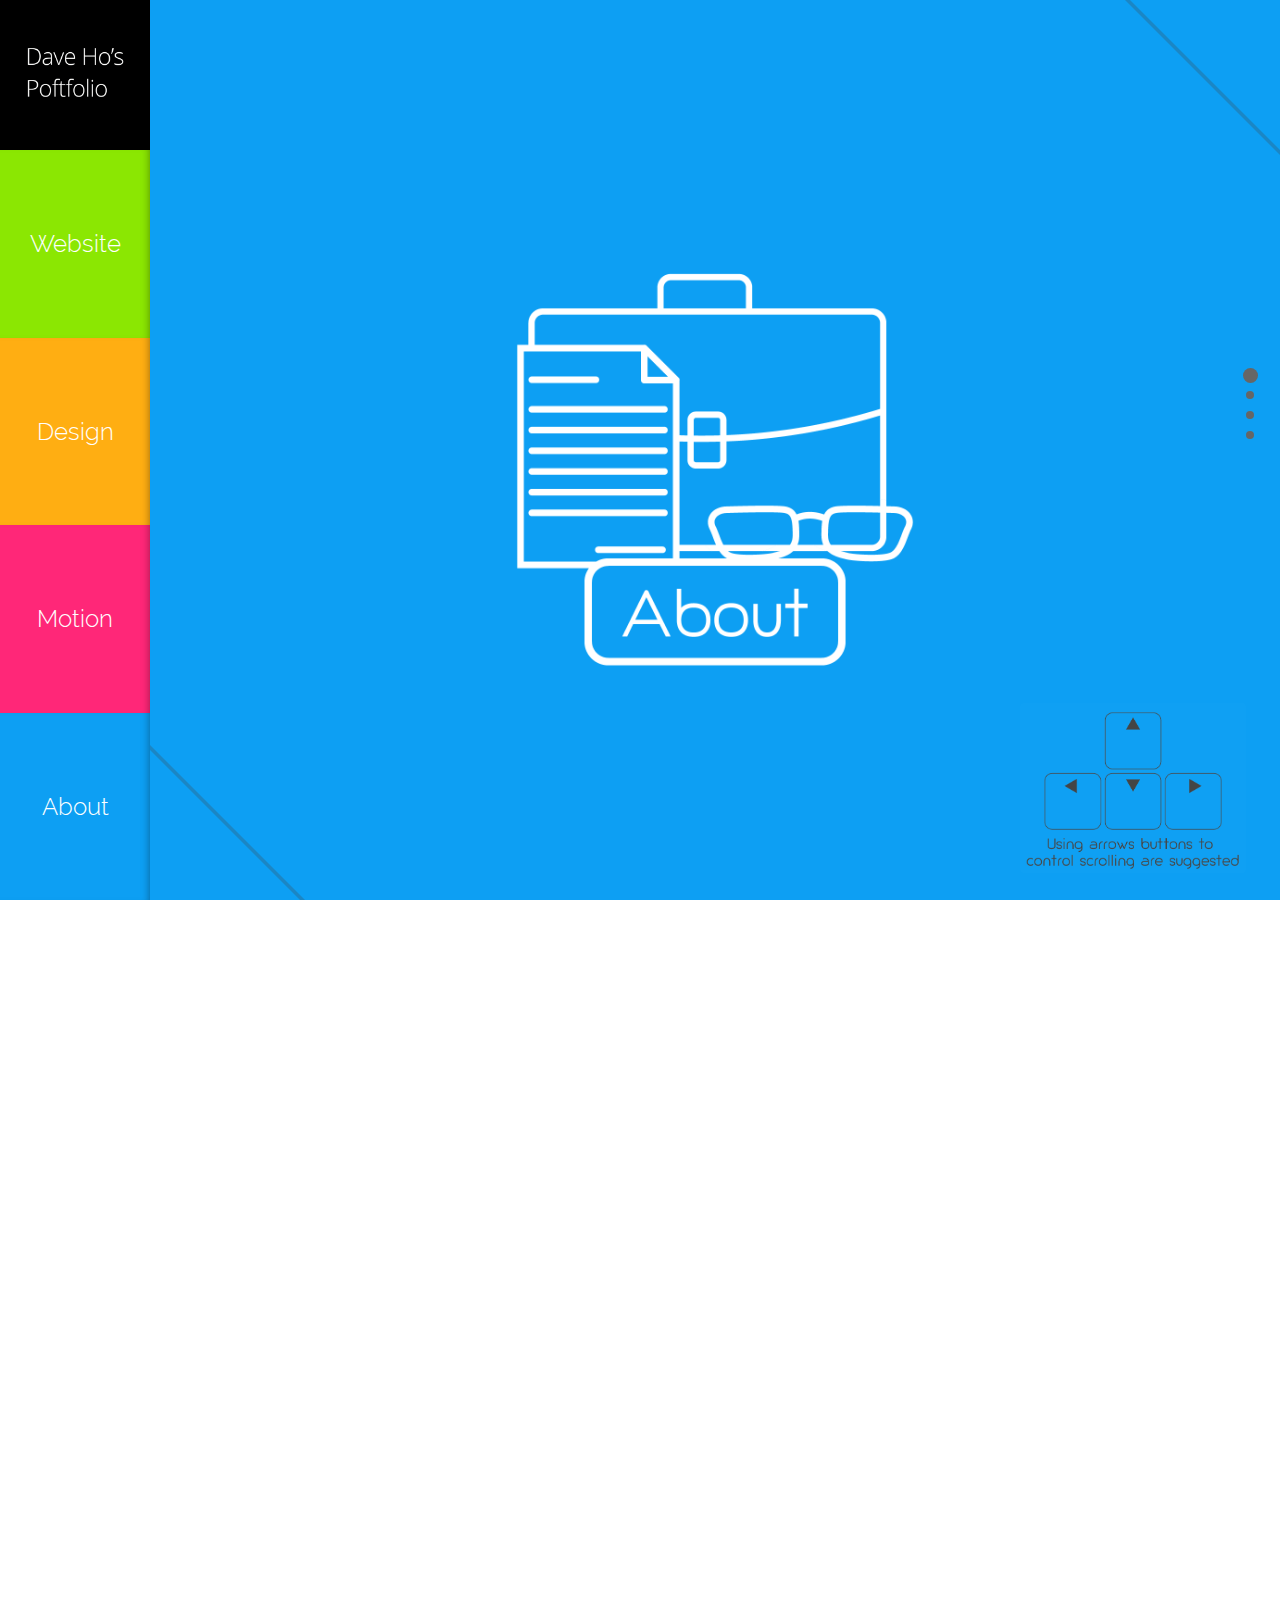
==== about.php.html @ 94d3ca9c "dave's portfolio site" ====
<!doctype html>
<html>
<head>
	<meta charset="UTF-8">
	<title>Dave Ho's Portfolio</title>
	<link rel="stylesheet" type="text/css" href="style.css">
	<link rel="stylesheet" type="text/css" href="color.css">
	<link rel="stylesheet" type="text/css" href="Grid.css">
	<link rel="icon" href="Asset/Logo-01.png">
  	<link rel="stylesheet" href="animate.min.css">
	<link rel="stylesheet" type="text/css" href="fullpage.css" />
	<script type="text/javascript" src="fullpage.js"></script>
    <script src="https://code.jquery.com/jquery-1.9.1.min.js"></script>
	<script src="vendors/easings.min.js"></script>
	<script type="text/javascript" src="vendors/scrolloverflow.min.js"></script>
	<script src="wow.min.js"></script>
	<script>new WOW().init();</script>
	<link rel="stylesheet" type="text/css" href="jquery.fancybox.min.css" />
	<script type="text/javascript" src="jquery.fancybox.min.js"></script>
	<link type="text/css" rel="stylesheet" href="lightslider.css" />
	<script src="lightslider.js"></script>
</head>
	
	<style>.section{
			text-align: center;
		}
/*-------------------------section 1-------------------------*/
		img#icon {
			width: 100%;
			min-width: 20vw;
		}
		div#section1 table {
			margin: auto;
			border-spacing: 3vw;
		}
		div#section1 table h2 {
			margin-left: 16px;
		}
		
/*-------------------------section 2-------------------------*/
		div#section2 table{
			margin: auto;
    		width: 60vw;
		}
		table#knowledge td {
			vertical-align: top;
		}
		table#knowledge img {
			width: 7vw;
		}
		div#section2 h2 {
			text-align: center;
			display: block;
			margin: 30px 0;
			font-size: 35px;
		}
		
/*-------------------------section 3-------------------------*/
		div#section3 h1 {
			margin: 55px 0 30px;
    		font-size: 35px;
		}

		div#section3 h2, div#section3 h3 {
			margin: 15px 0 0;
		}
		
/*-------------------------section 4-------------------------*/
		div#section4 h1 {
			margin: 0 0 30px;
    		font-size: 35px;
		}

		div#section4 h2, div#section4 h3 {
			margin: 15px 0 0;
		}
		
	</style>
<body>
	<svg width="155" height="155" id="PageMark1" class="animated fadeInRight delay-1s">
	 	<polygon points="0,0 155,155 155,0 " style="fill:#4444" />
	 	<polygon points="5,0 155,150 155,0 " style="fill:#0d9ff3"/>
	</svg>
	<svg width="155" height="155" id="PageMark2" class="animated fadeInUp delay-1s">
	 	<polygon points="0,0 155,155 0,155 " style="fill:#4444" />
	 	<polygon points="0,5 150,155 0,155 " style="fill:#0d9ff3"/>
	</svg>
	
		<div id="pagemenu"  class="animated fadeInLeft">
		<div id="pagelogo" class="">
			<a href="index.html"><img src="Asset/Logo-01.png"></a>
		</div>
		<table>
			<tr>
				<td class="animated fadeInLeft delay-01s bg-green">
					<a href="web.php.html">Website</a>
				</td>
			</tr>
			
			<tr>
				<td class="animated fadeInLeft delay-02s bg-orange">
					<a href="design.php.html">Design</a>
				</td>
			</tr>
			
			<tr>
				<td class="animated fadeInLeft delay-03s bg-red">
					<a href="motion.php.html">Motion</a>
				</td>
			</tr>
						
			<tr>
				<td class="animated fadeInLeft delay-04s bg-blue">
					<a href="about.php.html">About</a>
				</td>
			</tr>
			
		</table>
	</div>	
	<div id="ScreenWrap"  class="animated fadeInUp">
		
		<ul id="slideMenu" class="animated fadeInRight delay-2s">
			<li data-menuanchor="page00" class="active"><a href="#page00"><div></div></a></li>
			<li data-menuanchor="page04"><a href="#page03"><div></div><span>Profile</span></a></li>
			<li data-menuanchor="page03"><a href="#page02"><div></div><span>Skills</span></a></li>
			<li data-menuanchor="page01"><a href="#page01"><div></div><span>Work Experience</span></a></li>
		</ul>
		
		<div id="fullpage">

			<div class="section bg-blue" id="section0">
				<img class="pagelanding" src="Asset/m-logo/Logo_About.png" >
				<img class="animated slower fadeInOut delay-1s" src="Asset/Button%20Suggest.png" id="ButtonSuggest">
			</div>

			<div class="section" id="section1">
				<table class="w10">
					<tr>
						<td rowspan="3" width="40%"><img id="icon" src="Asset/image/about/icon.jpg" class="hover-scale"></td>
						<td class="hover-scale w-full">
							<span style="font-size: 20px;" class="blue al-left w-full block">Name</span>
							<h2 style="font-size: 36px;">Ho Sze Kit (Dave)</h2>
							<span style="font-size: 18px;margin-left: 300px;">Multimedia Designer</span>
						</td>
					</tr>
					<tr>
						<td class="hover-scale w-full">
							<span style="font-size: 20px;" class="blue al-left w-full block">E-mail</span>
							<h2>kit_9766@hotmail.com</h2>
						</td>
					</tr>
					<tr>
						<td class="hover-scale w-full" >
							<span style="font-size: 20px;" class="blue al-left w-full block">Website</span>
							<h2>daveworks9091.com</h2>
						</td>
					</tr>
				</table>
			</div>

			<div class="section" id="section2">
				<h2 class="blue">Computer Skills</h2>
				<div>
				
					<table id="knowledge">
						<tr>
							<td><img class="hover-scale" src="Asset/image/about/logo_Office.png"></td>
							<td><img class="hover-scale" src="Asset/image/about/logo_HTML.png"></td>
							<td><img class="hover-scale" src="Asset/image/about/logo_CSS.png"></td>
							<td><img class="hover-scale" src="Asset/image/about/logo_Java.png"></td>
							<td><img class="hover-scale" src="Asset/image/about/jquery.png"></td>
							<td><img class="hover-scale" src="Asset/image/about/logo_Xcode.png"><br>Basic usage</td>
							<td><img class="hover-scale" src="Asset/image/about/logo_Sketch.svg"></td>
						</tr>
						<tr>
							<td><img class="hover-scale" src="Asset/image/about/logo_XD.svg"></td>
							<td><img class="hover-scale" src="Asset/image/about/logo_ai.png"></td>
							<td><img class="hover-scale" src="Asset/image/about/logo_dw.png"></td>
							<td><img class="hover-scale" src="Asset/image/about/logo_ae.png"><br>Basic usage</td>
							<td><img class="hover-scale" src="Asset/image/about/logo_ps.png"></td>
							<td><img class="hover-scale" src="Asset/image/about/logo_pr.png"></td>
							<td><img class="hover-scale" src="Asset/image/about/logo_wordpress.png"><br>Basic usage</td>
						</tr>
						<tr>
						</tr>
					</table>
					<br>

				
				</div>
			</div>


			<div class="section" id="section4">
				<h1 class="blue">Work Experience </h1>
				<section class="hover-scale">
					<h2>UI/UX Designer</h2>
					<h3 style="color:#666">International Data Insight Service Limited (Full-time, April 2020 - Feb 2021</h3>
				</section>
				<br>				<section class="hover-scale">
					<h2>Web Designer</h2>
					<h3 style="color:#666">ECShopCity & FANWorkShop (Full-time, Jan 2019 - April 2019)</h3>
				</section>
				<br>
				<section class="hover-scale">
					<h2>Web & Mobile Designer</h2>
					<h3 style="color:#666">Object Valley (asia pacific) ltd (Full-time, Jan 2017 - Jan 2019)</h3>
				</section>
				<br>
				<section class="hover-scale">
					<h2>Multimedia Designer</h2>
					<h3 style="color:#666">Ultra Active Technology Limited (Full Time, May 2016 - Dec 2016)</h3>
				</section>
				<br>
				<section class="hover-scale">
					<h2>Multimedia & IT Officer</h2>
					<h3 style="color:#666">EQS TodayIR Limited (Full Time, Feb 2015 - April 2016)</h3>
				</section>
				<br>
				<section class="hover-scale">
					<h2>Freelancer</h2>
					<h3 style="color:#666">(Part Time, Feb 2014 - Feb 2015)</h3>
				</section>
				<br>
				<section class="hover-scale">
					<h2>Production Assistant</h2>
					<h3 style="color:#666">Bright Smart Securities International (H.K.) Limited (Full Time, Aug 2013 - Feb 2014)</h3>
				</section>
				<br>
			</div>

		</div>
	</div>
	
	
	
	<script type="text/javascript" src="fullpage.js"></script>
	<script type="text/javascript">
		var myFullpage = new fullpage('#fullpage', {
			scrollingSpeed: 500,
			anchors: ['page00', 'page03', 'page02', 'page01'],
			menu: '#slideMenu'
		});
		
	</script>
</body>
</html>
---- style.css ----
@charset "UTF-8";
/* CSS Document */
@font-face{
	font-family: myFont;
    src: url("Raleway-Light.ttf");
}
@font-face{
	font-family: myFontThin;
    src: url("Raleway-ExtraLight.ttf");
}
* {
	margin:0;
	padding: 0;
	font-family:myFont;
}
a{
    text-decoration: none;
}
.mainmenu{
    width: 100%;
    text-align: center;
    display: inline-block;
    position: absolute;
    left: 0;
    bottom: 5%;
}
.mainmenu ul {
    display: inline-flex;
}
.mainmenu ul li{
	list-style: none;
	float:left;
	margin:auto;
	text-align: center;
}
.mainmenu ul li a{
	width: auto;
	height: auto;
	display: block;
	padding: 15px 20px 10px;
	line-height: 30px;
	font-size:24px;  
}
.mainmenu ul li a, .mainmenu ul li a *{
	font-family:myFontThin;
	transition: all 0.3s ease;
}
.mainmenu span {
	font-size:1.3em;
}
.menuhover:hover {
	padding: 15px 35px 10px ;
}
footer{
	width:100%;
	min-width: 1000px; 
	padding-bottom:15px;
	clear:both;
	position:relative;
	z-index: 5;
}
footer img{
	width:100%;
	height:auto;
	position:relative;
	filter: grayscale(100%);
	clear:both;
	z-index: 5;
}
footer h3{
	margin-left:60vw;
	color:#EEE;
	width: 320px;
	height:auto;
}

/*-------------------------Page Setting-------------------------*/
svg#PageMark1 {
    position: fixed;
    top: 0;
    right: 0;
    z-index: 9999;
}
svg#PageMark2 {
    position: fixed;
    bottom: 0;
    left: 150px;
    z-index: 9999;
}
div#ScreenWrap {
    width: calc(100% - 150px);
    float: right;
}
.Wrapper {
    width: 95%;
    height: 95%;
    display: block;
    padding: 2.5%;
    margin: auto;
}
img.pagelanding {
    width: 80%;
    display: block;
    margin: 0 auto;
    max-width: 500px;
}
img.pagelanding.scrollpage{ 
    top: 50%;
    transform: translate(0 ,-50%);
    position: relative;
}
div#pagemenu {
    background-color: #FFF2;
    position: fixed;
    width: 150px;
    top: 0;
    left: 0;
    height: 100vh;
}
div#pagelogo {
    width: 100%;
    display: inline-block;
}
div#pagelogo img {
    width: 100%;
    display: block;
}
div#pagemenu table td:hover {
    box-shadow: inset -7px 0 9px -7px rgba(255,255,255,0.4);
}

div#pagemenu table td {
    transition: all 0.3s ease;
    text-align: center;
    font-size: 24px;
    box-shadow: inset -7px 0 9px -7px rgba(0,0,0,0.4);
    transition: all 0.3s ease;
    background-size: contain;
    background-repeat: no-repeat;
    background-position: -150px;
    overflow: hidden;
	position:relative;
}
div#pagemenu table td:hover {
    background-position: center;
}
div#pagemenu table td:hover a {
    color: #0000;
}
div#pagemenu table td a {
	transition: all 0.3s ease;
    width: 100%;
    display: block;
    height: 100%;
    line-height: calc((100vh - 150px)/4 );
	color: #FFF;
}
div#pagemenu table {
    width: 100%;
    height: calc(100vh - 150px );
    border-spacing: 0;
	margin-top: -4px;
}
div#pagemenu table td.bg-red {
    background-image: url("Asset/m-logo/Logo_Motion.png");
}
div#pagemenu table td.bg-orange {
    background-image: url("Asset/m-logo/Logo_Design.png");
}
div#pagemenu table td.bg-yellow {
    background-image: url("Asset/m-logo/Logo_Video.png");
}
div#pagemenu table td.bg-green {
    background-image: url("Asset/m-logo/Logo_Web.png");
}
div#pagemenu table td.bg-blue {
    background-image: url("Asset/m-logo/Logo_About.png");
}
div#pagemenu table td.bg-purple {
    background-image: url("Asset/m-logo/Logo_Others.png");
}
div.section {
	overflow: hidden;
}
div#section0 span {
    margin: auto;
    display: block;
    width: 20%;
    position: absolute;
    right: 40%;
    text-align: center;
    bottom: 15px;
    color: #FFF;
}
ul#slideMenu {
    text-align: right;
    position: fixed;
    top: 45vh;
    right: 0;
    z-index: 9999;
    transform: translate(0 ,-50%);
    list-style: none;
}
 ul#slideMenu li:hover a span {
    opacity: 1;
    left: unset;
    right: 30px;
    background-color: #FFFA;
    padding: 5px 5px 2px;
    border-radius: 3px;
}

ul#slideMenu li {
    text-align: center;
    padding-right: 20px;
}
ul#slideMenu li.active a div, ul#slideMenu li:hover a div {
    width: 15px;
    height: 15px;
    top: 2.5px;
}
ul#slideMenu a div {
    width: 8px;
    height: 8px;
    background-color: #666;
    border-radius: 50%;
    margin: auto;
    position: relative;
    top: 6px;
    transition: all 0.1s ease;
}
ul#slideMenu a span {
    color: #666;
    opacity: 0;
    top: 0;
    position: absolute;
    right: -50px;
	transition: all 0.2s ease;
    width: max-content;
}
ul#slideMenu a {
    text-align: center;
    display: block;
    width: 20px;
    height: 20px;
    position: relative;
}
.fp-controlArrow{
	display:none;
}
img#ButtonSuggest {
	width: 20%;
	position: absolute;
	bottom: 3%;
	right: 3%;
}

.video-showcase{
	width: 100%;
}


.home_cover {
	position: relative;
	overflow: hidden;
}

.home_title {
	font-family: Raleway-ExtraLight;
	font-size: 120px;
	color: #ffffff;
	position: absolute;
	-webkit-transition: .5s;
	transition: 1.5s cubic-bezier(0,.29,.04,.99);
	bottom: -300px;
	width: 960px;
	height: 200px;
	line-height: 200px;
	vertical-align: middle;
	z-index: 1;
}


.home_title_container {
	background-color: #000000;
	position: absolute;
	width: 100%;
	z-index: 1;
	-webkit-transition: 1s;
	transition: 1s cubic-bezier(0,.29,.04,.99);
	height: 100%;
}

.home_title_scroll {
	background-color: rgba(0,0,0,.4);
	color: #ffffff;
	width: 600px;
	height: 30px;
	line-height: 30px;
	vertical-align: middle;
	text-align: center;
	bottom: 50px;
	position: absolute;
	z-index: 2;
	opacity: 0;
	-webkit-transition: 1s;
	transition: 1s;
}

.title_bg {
	position: absolute;
	z-index: 0;
	bottom: 0;
	left: 0px;
}
---- color.css ----
.red, .red * {
	color:rgb(255, 39, 120);
}
.orange, .orange * {
    color: #ffae12;
}
.yellow, .yellow * {
    color: rgb(250,200,89);
}
.green, .green * {
	color: #8be702;
}
.blue, .blue * {
	color: #1b8bcc;
}
.purple, .purple * {
	color: rgb(197,148,197);
}
.menured:hover, .bg-red {
	background-color:rgb(255, 39, 120);
}
.menuorange:hover, .bg-orange {
    background-color: #ffae12;
}
.menuyellow:hover, .bg-yellow {
    background-color: rgb(250,200,89);
}
.menugreen:hover, .bg-green {
	background-color: #8be702;
}
.menublue:hover, .bg-blue {
	background-color: #0d9ff3;
}
.menupurple:hover, .bg-purple {
	background-color: rgb(197,148,197);
}
.menupurple:hover, .bg-black {
	background-color: rgb(0,0,0,1.00);
}
.menuhover:hover ,.menuhover:hover span{
	color:white !important;
}
a{
	color:rgba(23,37,45,1.00);
}
.mainmenu{
    background-color: #ddd;
}
footer{
	background-color:rgba(99,113,124,1.00);
	color:rgba(205,211,221,1.00);
}
---- Grid.css ----
@charset "UTF-8";
/* CSS Document */
.section, .slide{
	position: relative;
}
.shadow {
    box-shadow: 2px 1px 7px 0px #000a;
}

.hover-scale{
	transition: all 0.3s ease;
    display: inline-block;
}

.hover-scale:hover{
	transform: scale(1.1);
	z-index: 9997;
}

.al-left{
	text-align: left;
}
.al-right{
	text-align: right;
}
.al-center{
	text-align: center;
}
.block{
	display: block;
}
.inline-block{
	display: inline-block;
}

.w1{width: 6vw;}
.w2{width: 13vw;}
.w3{width: 20vw;}
.w4{width: 27vw;}
.w5{width: 35vw;}
.w6{width: 41vw;}
.w7{width: 48vw;}
.w8{width: 55vw;}
.w9{width: 62vw;}
.w10{width: 69vw;}
.w11{width: 76vw;}
.w12{width: 83vw;}
.w-full{width: 100%}

.l1{position:absolute; left: 1vw;}
.l2{position:absolute; left: 8vw;}
.l3{position:absolute; left: 15vw;}
.l4{position:absolute; left: 22vw;}
.l5{position:absolute; left: 29vw;}
.l6{position:absolute; left: 36vw;}
.l7{position:absolute; left: 43vw;}
.l8{position:absolute; left: 50vw;}
.l9{position:absolute; left: 57vw;}
.l10{position:absolute; left: 64vw;}
.l11{position:absolute; left: 71vw;}
.l12{position:absolute; left: 78vw;}

.r1{position:absolute; right: 1vw;}
.r2{position:absolute; right: 8vw;}
.r3{position:absolute; right: 15vw;}
.r4{position:absolute; right: 22vw;}
.r5{position:absolute; right: 29vw;}
.r6{position:absolute; right: 36vw;}
.r7{position:absolute; right: 43vw;}
.r8{position:absolute; right: 50vw;}
.r9{position:absolute; right: 57vw;}
.r10{position:absolute; right: 64vw;}
.r11{position:absolute; right: 71vw;}
.r12{position:absolute; right: 78vw;}

.h1{height: 7.25vh;}
.h2{height: 15.5vh;}
.h3{height: 23.75vh;}
.h4{height: 32vh;}
.h5{height: 40.25vh;}
.h6{height: 48.5vh;}
.h7{height: 56.75vh;}
.h8{height: 65vh;}
.h9{height: 73.25vh;}
.h10{height: 81.5vh;}
.h11{height: 89.75vh;}
.h12{height: 98vh;}

.t1{top: 1.5vh;}
.t2{top: 9.75vh;}
.t3{top: 18vh;}
.t4{top: 26.25vh;}
.t5{top: 34.5vh;}
.t6{top: 42.75vh;}
.t7{top: 51vh;}
.t8{top: 59vh;}
.t9{top: 67.5vh;}
.t10{top: 75.75vh;}
.t11{top: 84vh;}
.t12{top: 92.25vh;}

.b1{bottom: 1.5vh;}
.b2{bottom: 9.75vh;}
.b3{bottom: 18vh;}
.b4{bottom: 26.25vh;}
.b5{bottom: 34.5vh;}
.b6{bottom: 42.75vh;}
.b7{bottom: 51vh;}
.b8{bottom: 59vh;}
.b9{bottom: 67.5vh;}
.b10{bottom: 75.75vh;}
.b11{bottom: 84vh;}
.b12{bottom: 92.25vh;}
---- fullpage.css ----
/*!
 * fullPage 3.0.4
 * https://github.com/alvarotrigo/fullPage.js
 *
 * @license GPLv3 for open source use only
 * or Fullpage Commercial License for commercial use
 * http://alvarotrigo.com/fullPage/pricing/
 *
 * Copyright (C) 2018 http://alvarotrigo.com/fullPage - A project by Alvaro Trigo
 */
html.fp-enabled,
.fp-enabled body {
    margin: 0;
    padding: 0;
    overflow:hidden;

    /*Avoid flicker on slides transitions for mobile phones #336 */
    -webkit-tap-highlight-color: rgba(0,0,0,0);
}
.fp-section {
    position: relative;
    -webkit-box-sizing: border-box; /* Safari<=5 Android<=3 */
    -moz-box-sizing: border-box; /* <=28 */
    box-sizing: border-box;
}
.fp-slide {
    float: left;
}
.fp-slide, .fp-slidesContainer {
    height: 100%;
    display: block;
}
.fp-slides {
    z-index:1;
    height: 100%;
    overflow: hidden;
    position: relative;
    -webkit-transition: all 0.3s ease-out; /* Safari<=6 Android<=4.3 */
    transition: all 0.3s ease-out;
}
.fp-section.fp-table, .fp-slide.fp-table {
    display: table;
    table-layout:fixed;
    width: 100%;
}
.fp-tableCell {
    display: table-cell;
    vertical-align: middle;
    width: 100%;
    height: 100%;
}
.fp-slidesContainer {
    float: left;
    position: relative;
}
.fp-controlArrow {
    -webkit-user-select: none; /* webkit (safari, chrome) browsers */
    -moz-user-select: none; /* mozilla browsers */
    -khtml-user-select: none; /* webkit (konqueror) browsers */
    -ms-user-select: none; /* IE10+ */
    position: absolute;
    z-index: 4;
    top: 50%;
    cursor: pointer;
    width: 0;
    height: 0;
    border-style: solid;
    margin-top: -38px;
    -webkit-transform: translate3d(0,0,0);
    -ms-transform: translate3d(0,0,0);
    transform: translate3d(0,0,0);
}
.fp-controlArrow.fp-prev {
    left: 15px;
    width: 0;
    border-width: 38.5px 34px 38.5px 0;
    border-color: transparent #fff transparent transparent;
}
.fp-controlArrow.fp-next {
    right: 15px;
    border-width: 38.5px 0 38.5px 34px;
    border-color: transparent transparent transparent #fff;
}
.fp-scrollable {
    overflow: hidden;
    position: relative;
}
.fp-scroller{
    overflow: hidden;
}
.iScrollIndicator{
    border: 0 !important;
}
.fp-notransition {
    -webkit-transition: none !important;
    transition: none !important;
}
#fp-nav {
    position: fixed;
    z-index: 100;
    margin-top: -32px;
    top: 50%;
    opacity: 1;
    -webkit-transform: translate3d(0,0,0);
}
#fp-nav.fp-right {
    right: 17px;
}
#fp-nav.fp-left {
    left: 17px;
}
.fp-slidesNav{
    position: absolute;
    z-index: 4;
    opacity: 1;
    -webkit-transform: translate3d(0,0,0);
    -ms-transform: translate3d(0,0,0);
    transform: translate3d(0,0,0);
    left: 0 !important;
    right: 0;
    margin: 0 auto !important;
}
.fp-slidesNav.fp-bottom {
    bottom: 17px;
}
.fp-slidesNav.fp-top {
    top: 17px;
}
#fp-nav ul,
.fp-slidesNav ul {
  margin: 0;
  padding: 0;
}
#fp-nav ul li,
.fp-slidesNav ul li {
    display: block;
    width: 14px;
    height: 13px;
    margin: 7px;
    position:relative;
}
.fp-slidesNav ul li {
    display: inline-block;
}
#fp-nav ul li a,
.fp-slidesNav ul li a {
    display: block;
    position: relative;
    z-index: 1;
    width: 100%;
    height: 100%;
    cursor: pointer;
    text-decoration: none;
}
#fp-nav ul li a.active span,
.fp-slidesNav ul li a.active span,
#fp-nav ul li:hover a.active span,
.fp-slidesNav ul li:hover a.active span{
    height: 12px;
    width: 12px;
    margin: -6px 0 0 -6px;
    border-radius: 100%;
 }
#fp-nav ul li a span,
.fp-slidesNav ul li a span {
    border-radius: 50%;
    position: absolute;
    z-index: 1;
    height: 4px;
    width: 4px;
    border: 0;
    background: #333;
    left: 50%;
    top: 50%;
    margin: -2px 0 0 -2px;
    -webkit-transition: all 0.1s ease-in-out;
    -moz-transition: all 0.1s ease-in-out;
    -o-transition: all 0.1s ease-in-out;
    transition: all 0.1s ease-in-out;
}
#fp-nav ul li:hover a span,
.fp-slidesNav ul li:hover a span{
    width: 10px;
    height: 10px;
    margin: -5px 0px 0px -5px;
}
#fp-nav ul li .fp-tooltip {
    position: absolute;
    top: -2px;
    color: #fff;
    font-size: 14px;
    font-family: arial, helvetica, sans-serif;
    white-space: nowrap;
    max-width: 220px;
    overflow: hidden;
    display: block;
    opacity: 0;
    width: 0;
    cursor: pointer;
}
#fp-nav ul li:hover .fp-tooltip,
#fp-nav.fp-show-active a.active + .fp-tooltip {
    -webkit-transition: opacity 0.2s ease-in;
    transition: opacity 0.2s ease-in;
    width: auto;
    opacity: 1;
}
#fp-nav ul li .fp-tooltip.fp-right {
    right: 20px;
}
#fp-nav ul li .fp-tooltip.fp-left {
    left: 20px;
}
.fp-auto-height.fp-section,
.fp-auto-height .fp-slide,
.fp-auto-height .fp-tableCell{
    height: auto !important;
}

.fp-responsive .fp-auto-height-responsive.fp-section,
.fp-responsive .fp-auto-height-responsive .fp-slide,
.fp-responsive .fp-auto-height-responsive .fp-tableCell {
    height: auto !important;
}

/*Only display content to screen readers*/
.fp-sr-only{
    position: absolute;
    width: 1px;
    height: 1px;
    padding: 0;
    overflow: hidden;
    clip: rect(0, 0, 0, 0);
    white-space: nowrap;
    border: 0;
}
---- lightslider.css ----
/*! lightslider - v1.1.3 - 2015-04-14
* https://github.com/sachinchoolur/lightslider
* Copyright (c) 2015 Sachin N; Licensed MIT */
/** /!!! core css Should not edit !!!/**/ 

.lSSlideOuter {
    overflow: hidden;
    -webkit-touch-callout: none;
    -webkit-user-select: none;
    -khtml-user-select: none;
    -moz-user-select: none;
    -ms-user-select: none;
    user-select: none
}
.lightSlider:before, .lightSlider:after {
    content: " ";
    display: table;
}
.lightSlider {
    overflow: hidden;
    margin: 0;
}
.lSSlideWrapper {
    max-width: 100%;
    overflow: hidden;
    position: relative;
}
.lSSlideWrapper > .lightSlider:after {
    clear: both;
}
.lSSlideWrapper .lSSlide {
    -webkit-transform: translate(0px, 0px);
    -ms-transform: translate(0px, 0px);
    transform: translate(0px, 0px);
    -webkit-transition: all 1s;
    -webkit-transition-property: -webkit-transform,height;
    -moz-transition-property: -moz-transform,height;
    transition-property: transform,height;
    -webkit-transition-duration: inherit !important;
    transition-duration: inherit !important;
    -webkit-transition-timing-function: inherit !important;
    transition-timing-function: inherit !important;
}
.lSSlideWrapper .lSFade {
    position: relative;
}
.lSSlideWrapper .lSFade > * {
    position: absolute !important;
    top: 0;
    left: 0;
    z-index: 9;
    margin-right: 0;
    width: 100%;
}
.lSSlideWrapper.usingCss .lSFade > * {
    opacity: 0;
    -webkit-transition-delay: 0s;
    transition-delay: 0s;
    -webkit-transition-duration: inherit !important;
    transition-duration: inherit !important;
    -webkit-transition-property: opacity;
    transition-property: opacity;
    -webkit-transition-timing-function: inherit !important;
    transition-timing-function: inherit !important;
}
.lSSlideWrapper .lSFade > *.active {
    z-index: 10;
}
.lSSlideWrapper.usingCss .lSFade > *.active {
    opacity: 1;
}
/** /!!! End of core css Should not edit !!!/**/

/* Pager */
.lSSlideOuter .lSPager.lSpg {
    margin: 10px 0 0;
    padding: 0;
    text-align: center;
}
.lSSlideOuter .lSPager.lSpg > li {
    cursor: pointer;
    display: inline-block;
    padding: 0 5px;
}
.lSSlideOuter .lSPager.lSpg > li a {
    background-color: #222222;
    border-radius: 30px;
    display: inline-block;
    height: 8px;
    overflow: hidden;
    text-indent: -999em;
    width: 8px;
    position: relative;
    z-index: 99;
    -webkit-transition: all 0.5s linear 0s;
    transition: all 0.5s linear 0s;
}
.lSSlideOuter .lSPager.lSpg > li:hover a, .lSSlideOuter .lSPager.lSpg > li.active a {
    background-color: #428bca;
}
.lSSlideOuter .media {
    opacity: 0.8;
}
.lSSlideOuter .media.active {
    opacity: 1;
}
/* End of pager */

/** Gallery */
.lSSlideOuter .lSPager.lSGallery {
    list-style: none outside none;
    padding-left: 0;
    margin: 0;
    overflow: hidden;
    transform: translate3d(0px, 0px, 0px);
    -moz-transform: translate3d(0px, 0px, 0px);
    -ms-transform: translate3d(0px, 0px, 0px);
    -webkit-transform: translate3d(0px, 0px, 0px);
    -o-transform: translate3d(0px, 0px, 0px);
    -webkit-transition-property: -webkit-transform;
    -moz-transition-property: -moz-transform;
    -webkit-touch-callout: none;
    -webkit-user-select: none;
    -khtml-user-select: none;
    -moz-user-select: none;
    -ms-user-select: none;
    user-select: none;
}
.lSSlideOuter .lSPager.lSGallery li {
    overflow: hidden;
    -webkit-transition: border-radius 0.12s linear 0s 0.35s linear 0s;
    transition: border-radius 0.12s linear 0s 0.35s linear 0s;
}
.lSSlideOuter .lSPager.lSGallery li.active, .lSSlideOuter .lSPager.lSGallery li:hover {
    border-radius: 5px;
}
.lSSlideOuter .lSPager.lSGallery img {
    display: block;
    height: auto;
    max-width: 100%;
}
.lSSlideOuter .lSPager.lSGallery:before, .lSSlideOuter .lSPager.lSGallery:after {
    content: " ";
    display: table;
}
.lSSlideOuter .lSPager.lSGallery:after {
    clear: both;
}
/* End of Gallery*/

/* slider actions */
.lSAction > a {
    width: 32px;
    display: block;
    top: 50%;
    height: 32px;
    background-image: url('../img/controls.png.html');
    cursor: pointer;
    position: absolute;
    z-index: 99;
    margin-top: -16px;
    opacity: 0.5;
    -webkit-transition: opacity 0.35s linear 0s;
    transition: opacity 0.35s linear 0s;
}
.lSAction > a:hover {
    opacity: 1;
}
.lSAction > .lSPrev {
    background-position: 0 0;
    left: 10px;
}
.lSAction > .lSNext {
    background-position: -32px 0;
    right: 10px;
}
.lSAction > a.disabled {
    pointer-events: none;
}
.cS-hidden {
    height: 1px;
    opacity: 0;
    filter: alpha(opacity=0);
    overflow: hidden;
}


/* vertical */
.lSSlideOuter.vertical {
    position: relative;
}
.lSSlideOuter.vertical.noPager {
    padding-right: 0px !important;
}
.lSSlideOuter.vertical .lSGallery {
    position: absolute !important;
    right: 0;
    top: 0;
}
.lSSlideOuter.vertical .lightSlider > * {
    width: 100% !important;
    max-width: none !important;
}

/* vertical controlls */
.lSSlideOuter.vertical .lSAction > a {
    left: 50%;
    margin-left: -14px;
    margin-top: 0;
}
.lSSlideOuter.vertical .lSAction > .lSNext {
    background-position: 31px -31px;
    bottom: 10px;
    top: auto;
}
.lSSlideOuter.vertical .lSAction > .lSPrev {
    background-position: 0 -31px;
    bottom: auto;
    top: 10px;
}
/* vertical */


/* Rtl */
.lSSlideOuter.lSrtl {
    direction: rtl;
}
.lSSlideOuter .lightSlider, .lSSlideOuter .lSPager {
    padding-left: 0;
    list-style: none outside none;
}
.lSSlideOuter.lSrtl .lightSlider, .lSSlideOuter.lSrtl .lSPager {
    padding-right: 0;
}
.lSSlideOuter .lightSlider > *,  .lSSlideOuter .lSGallery li {
    float: left;
}
.lSSlideOuter.lSrtl .lightSlider > *,  .lSSlideOuter.lSrtl .lSGallery li {
    float: right !important;
}
/* Rtl */

@-webkit-keyframes rightEnd {
    0% {
        left: 0;
    }

    50% {
        left: -15px;
    }

    100% {
        left: 0;
    }
}
@keyframes rightEnd {
    0% {
        left: 0;
    }

    50% {
        left: -15px;
    }

    100% {
        left: 0;
    }
}
@-webkit-keyframes topEnd {
    0% {
        top: 0;
    }

    50% {
        top: -15px;
    }

    100% {
        top: 0;
    }
}
@keyframes topEnd {
    0% {
        top: 0;
    }

    50% {
        top: -15px;
    }

    100% {
        top: 0;
    }
}
@-webkit-keyframes leftEnd {
    0% {
        left: 0;
    }

    50% {
        left: 15px;
    }

    100% {
        left: 0;
    }
}
@keyframes leftEnd {
    0% {
        left: 0;
    }

    50% {
        left: 15px;
    }

    100% {
        left: 0;
    }
}
@-webkit-keyframes bottomEnd {
    0% {
        bottom: 0;
    }

    50% {
        bottom: -15px;
    }

    100% {
        bottom: 0;
    }
}
@keyframes bottomEnd {
    0% {
        bottom: 0;
    }

    50% {
        bottom: -15px;
    }

    100% {
        bottom: 0;
    }
}
.lSSlideOuter .rightEnd {
    -webkit-animation: rightEnd 0.3s;
    animation: rightEnd 0.3s;
    position: relative;
}
.lSSlideOuter .leftEnd {
    -webkit-animation: leftEnd 0.3s;
    animation: leftEnd 0.3s;
    position: relative;
}
.lSSlideOuter.vertical .rightEnd {
    -webkit-animation: topEnd 0.3s;
    animation: topEnd 0.3s;
    position: relative;
}
.lSSlideOuter.vertical .leftEnd {
    -webkit-animation: bottomEnd 0.3s;
    animation: bottomEnd 0.3s;
    position: relative;
}
.lSSlideOuter.lSrtl .rightEnd {
    -webkit-animation: leftEnd 0.3s;
    animation: leftEnd 0.3s;
    position: relative;
}
.lSSlideOuter.lSrtl .leftEnd {
    -webkit-animation: rightEnd 0.3s;
    animation: rightEnd 0.3s;
    position: relative;
}
/*/  GRab cursor */
.lightSlider.lsGrab > * {
  cursor: -webkit-grab;
  cursor: -moz-grab;
  cursor: -o-grab;
  cursor: -ms-grab;
  cursor: grab;
}
.lightSlider.lsGrabbing > * {
  cursor: move;
  cursor: -webkit-grabbing;
  cursor: -moz-grabbing;
  cursor: -o-grabbing;
  cursor: -ms-grabbing;
  cursor: grabbing;
}
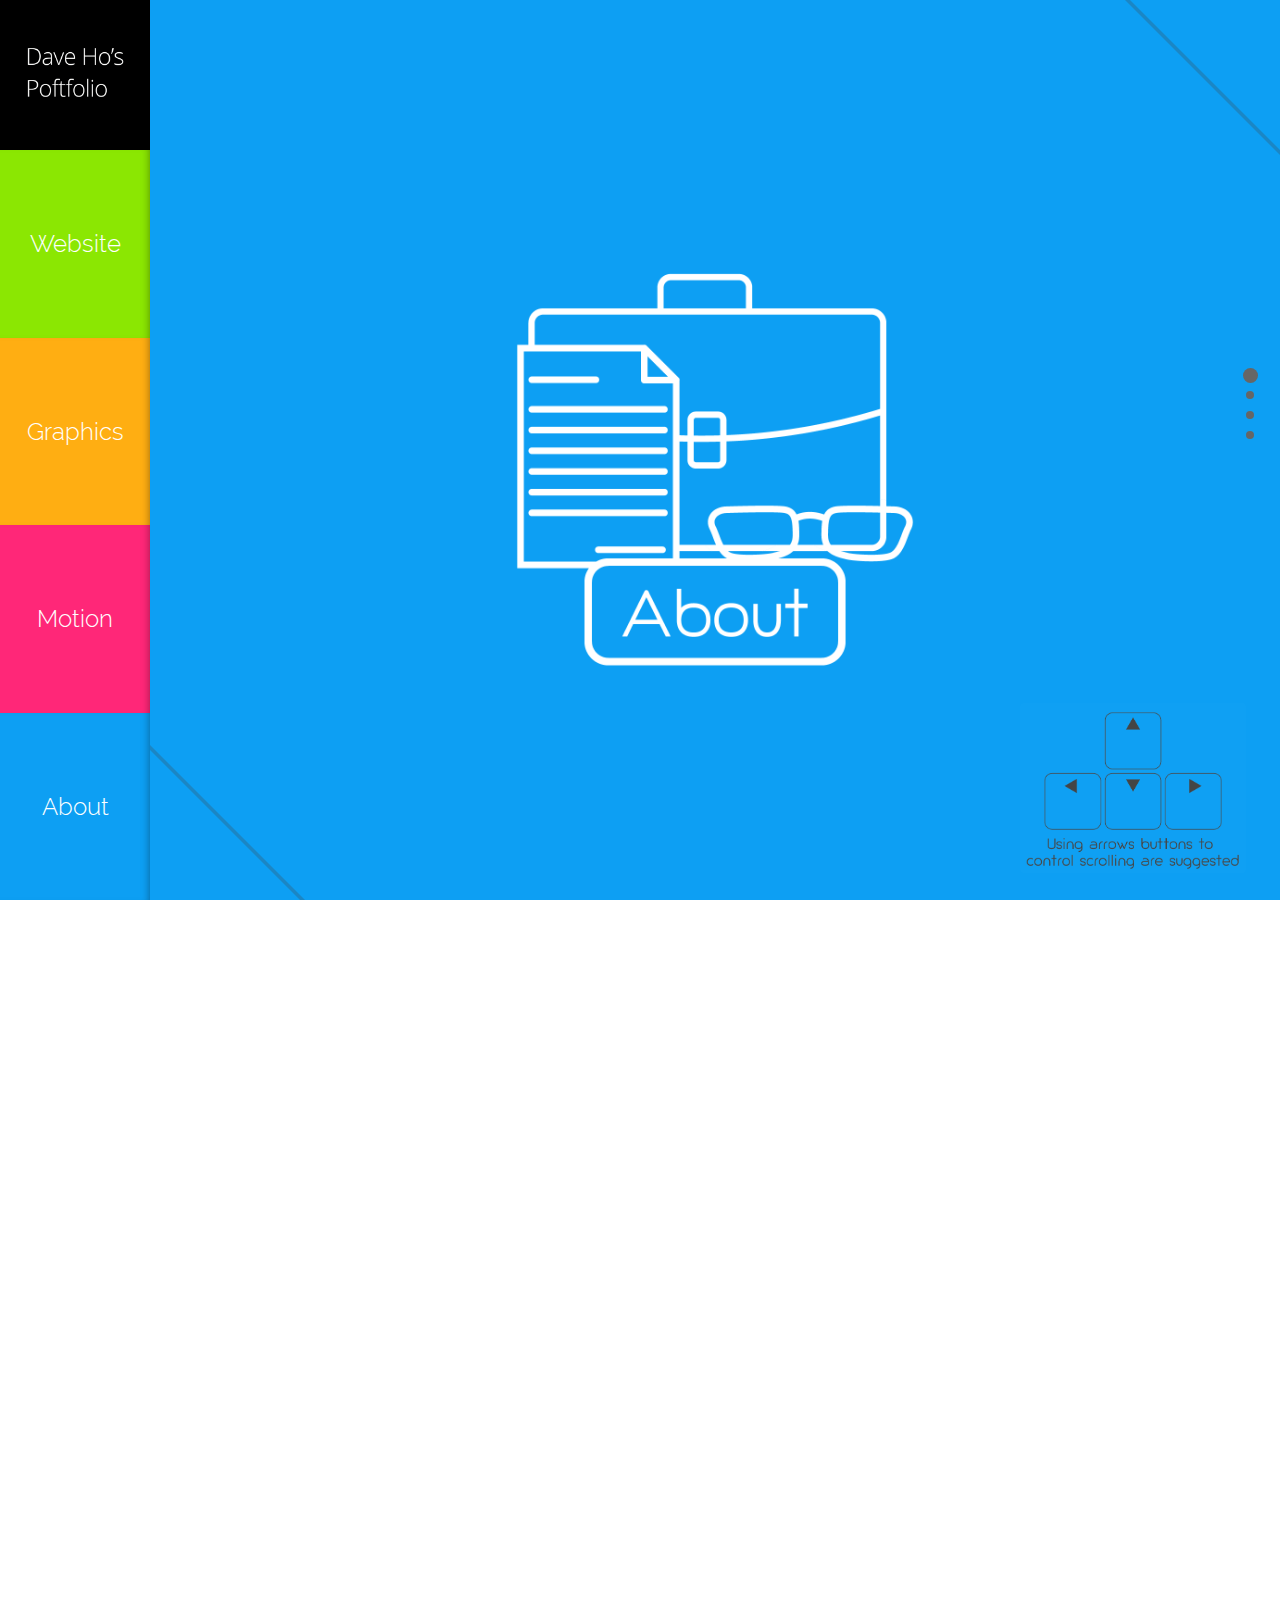
==== commit 3c4fe776: "update" ====
--- a/about.php.html
+++ b/about.php.html
@@ -99,7 +99,7 @@
 			
 			<tr>
 				<td class="animated fadeInLeft delay-02s bg-orange">
-					<a href="design.php.html">Design</a>
+					<a href="design.php.html">Graphics</a>
 				</td>
 			</tr>
 			
@@ -139,8 +139,8 @@
 						<td rowspan="3" width="40%"><img id="icon" src="Asset/image/about/icon.jpg" class="hover-scale"></td>
 						<td class="hover-scale w-full">
 							<span style="font-size: 20px;" class="blue al-left w-full block">Name</span>
-							<h2 style="font-size: 36px;">Ho Sze Kit (Dave)</h2>
-							<span style="font-size: 18px;margin-left: 300px;">Multimedia Designer</span>
+							<h2 style="font-size: 36px;">Dave Ho</h2>
+							<span style="font-size: 18px;margin-left: 300px;">UI/UX Designer</span>
 						</td>
 					</tr>
 					<tr>
@@ -152,7 +152,7 @@
 					<tr>
 						<td class="hover-scale w-full" >
 							<span style="font-size: 20px;" class="blue al-left w-full block">Website</span>
-							<h2>daveworks9091.com</h2>
+							<h2>daveworks01.com</h2>
 						</td>
 					</tr>
 				</table>
@@ -174,12 +174,13 @@
 						</tr>
 						<tr>
 							<td><img class="hover-scale" src="Asset/image/about/logo_XD.svg"></td>
+							<td><img class="hover-scale" src="Asset/image/about/logo_figma.png"></td>
 							<td><img class="hover-scale" src="Asset/image/about/logo_ai.png"></td>
 							<td><img class="hover-scale" src="Asset/image/about/logo_dw.png"></td>
 							<td><img class="hover-scale" src="Asset/image/about/logo_ae.png"><br>Basic usage</td>
 							<td><img class="hover-scale" src="Asset/image/about/logo_ps.png"></td>
 							<td><img class="hover-scale" src="Asset/image/about/logo_pr.png"></td>
-							<td><img class="hover-scale" src="Asset/image/about/logo_wordpress.png"><br>Basic usage</td>
+							
 						</tr>
 						<tr>
 						</tr>
@@ -193,6 +194,11 @@
 
 			<div class="section" id="section4">
 				<h1 class="blue">Work Experience </h1>
+				<section class="hover-scale">
+					<h2>UX/UI Designer</h2>
+					<h3 style="color:#666">Autotoll Limited (Full-time, April 2021 - Current</h3>
+				</section>
+				<br>
 				<section class="hover-scale">
 					<h2>UI/UX Designer</h2>
 					<h3 style="color:#666">International Data Insight Service Limited (Full-time, April 2020 - Feb 2021</h3>
